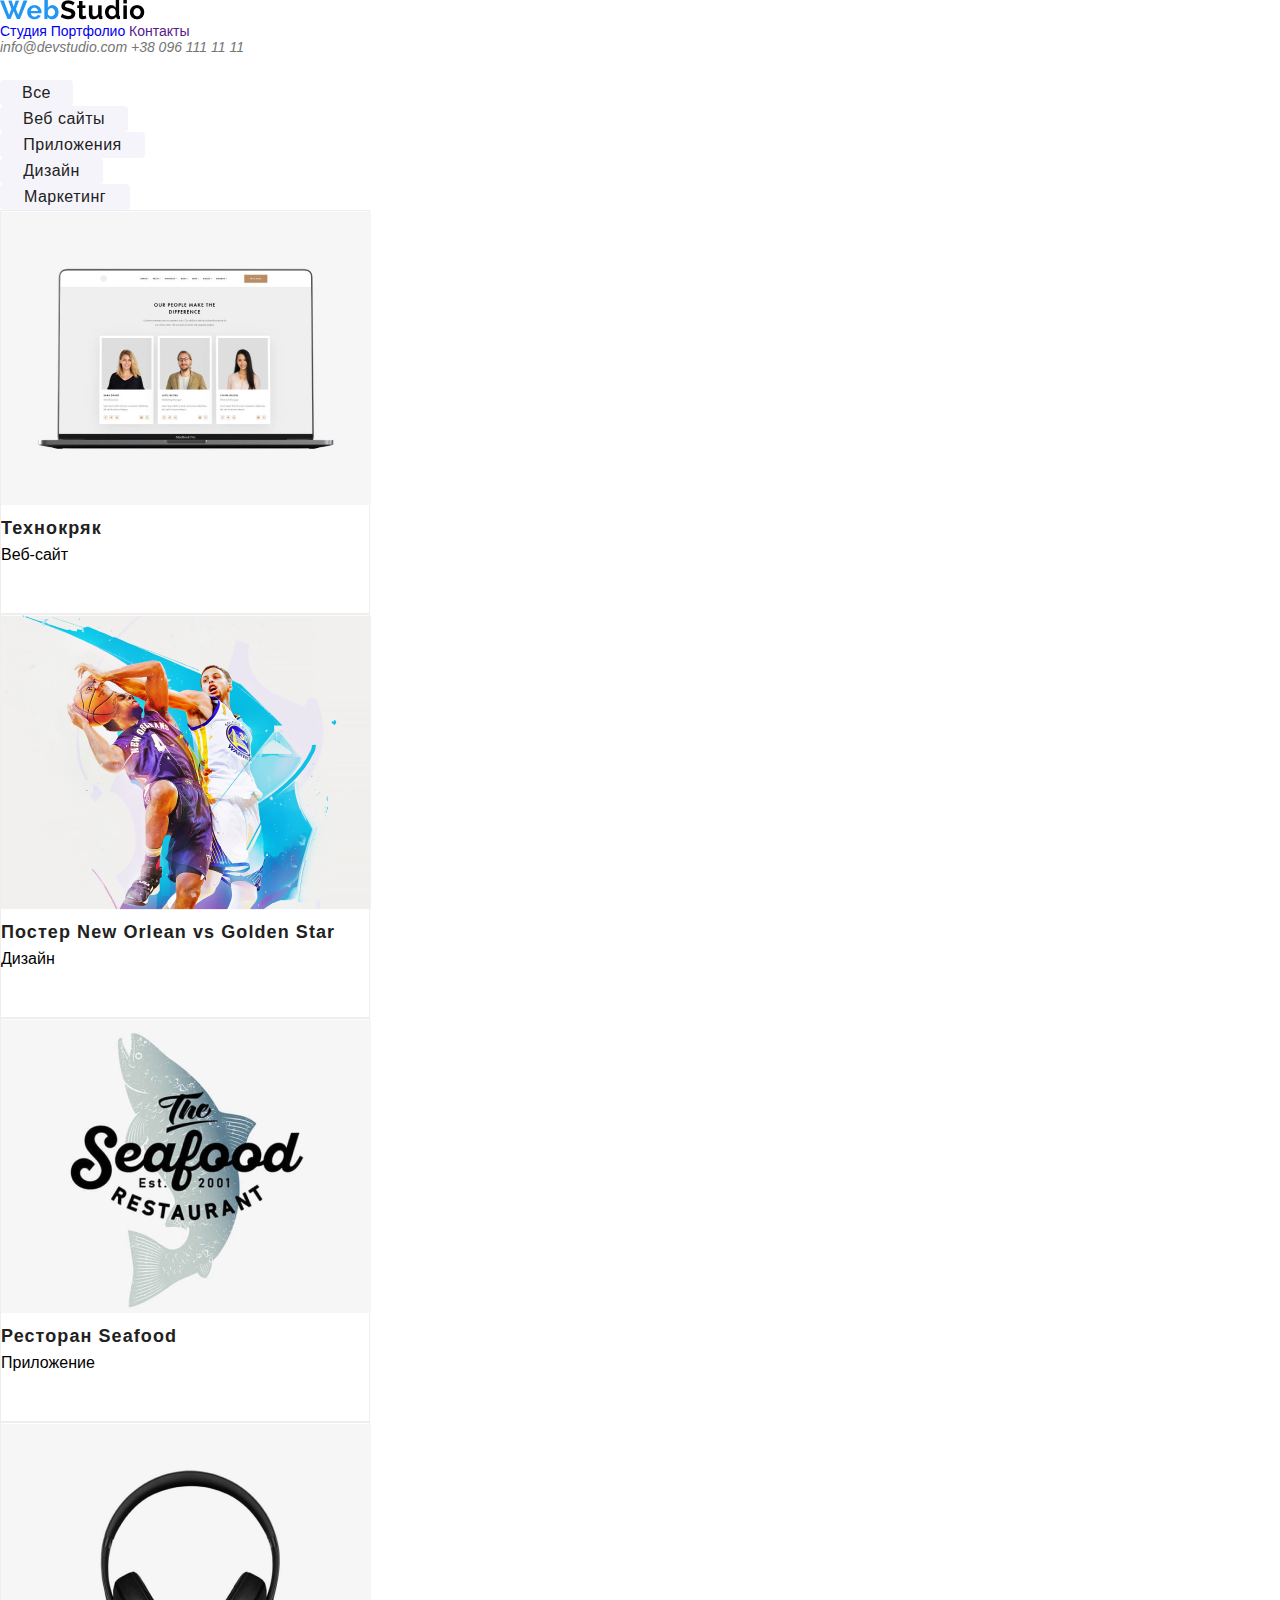
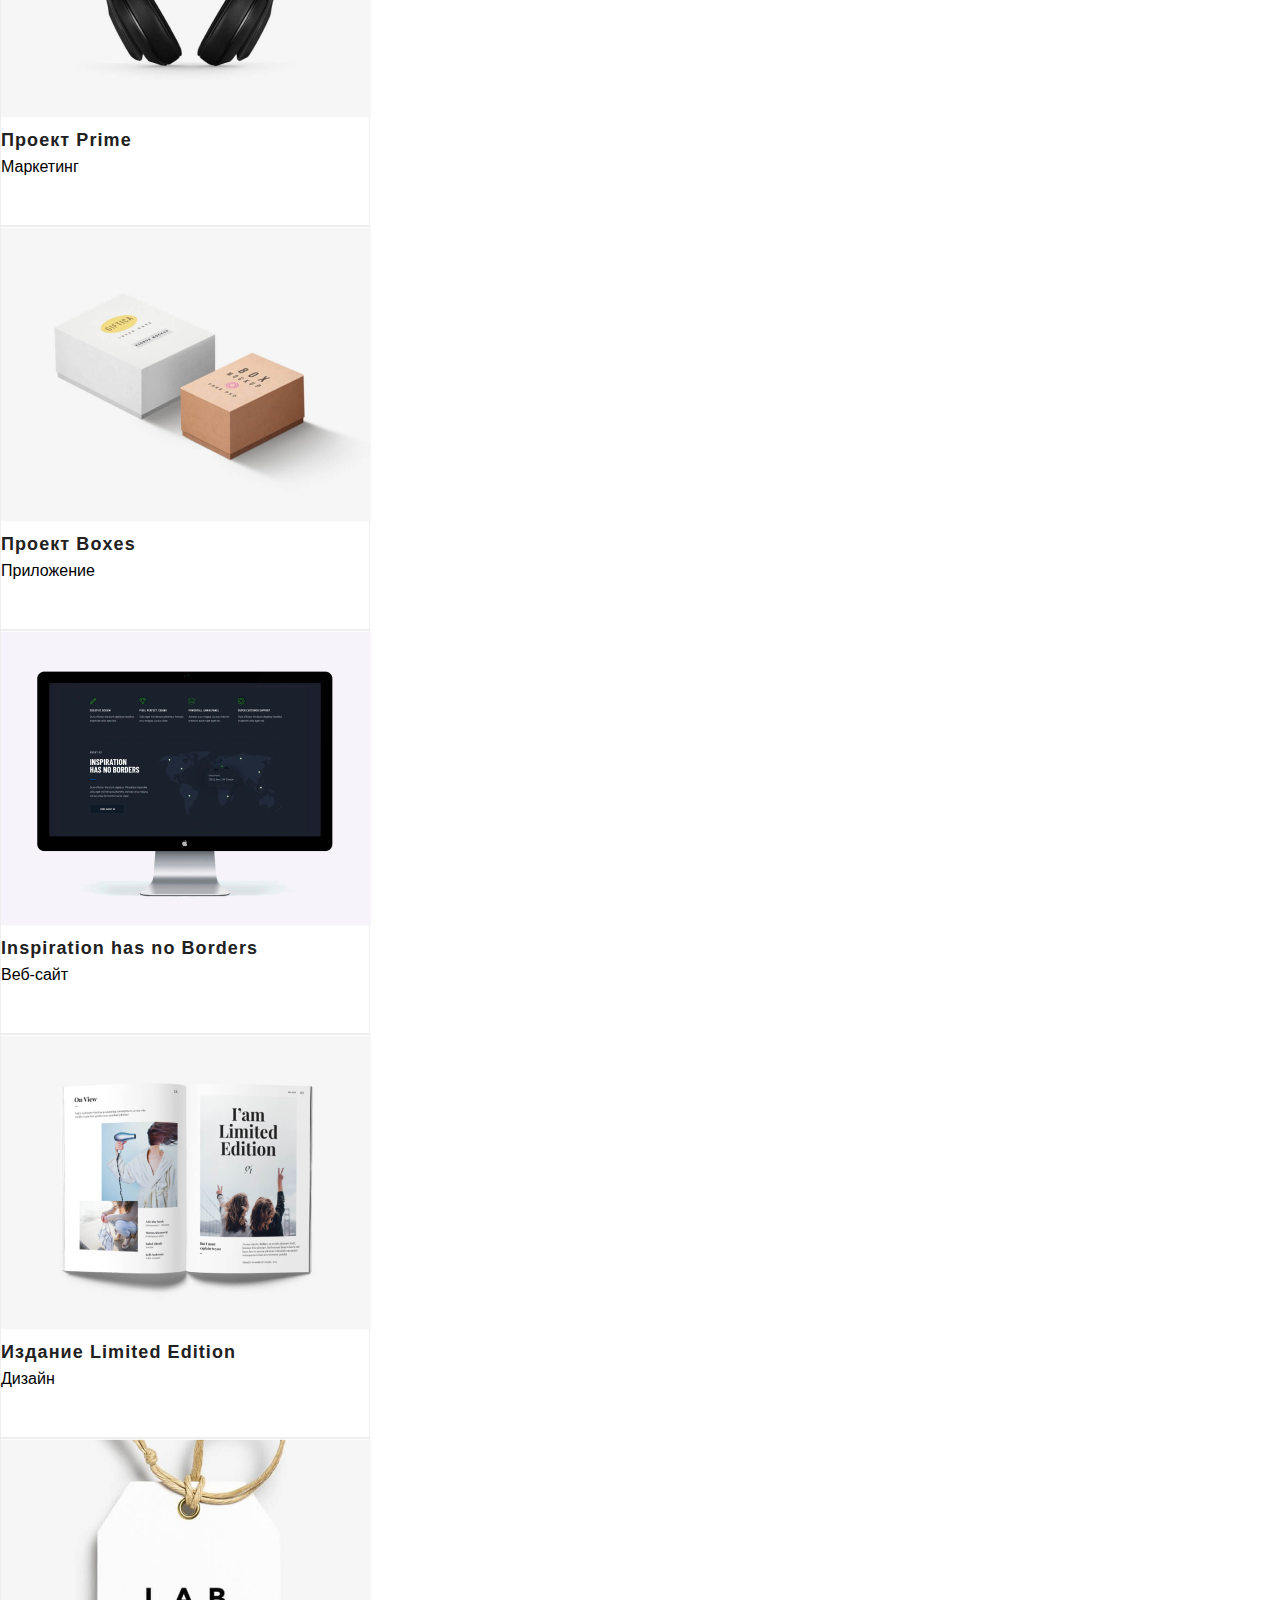
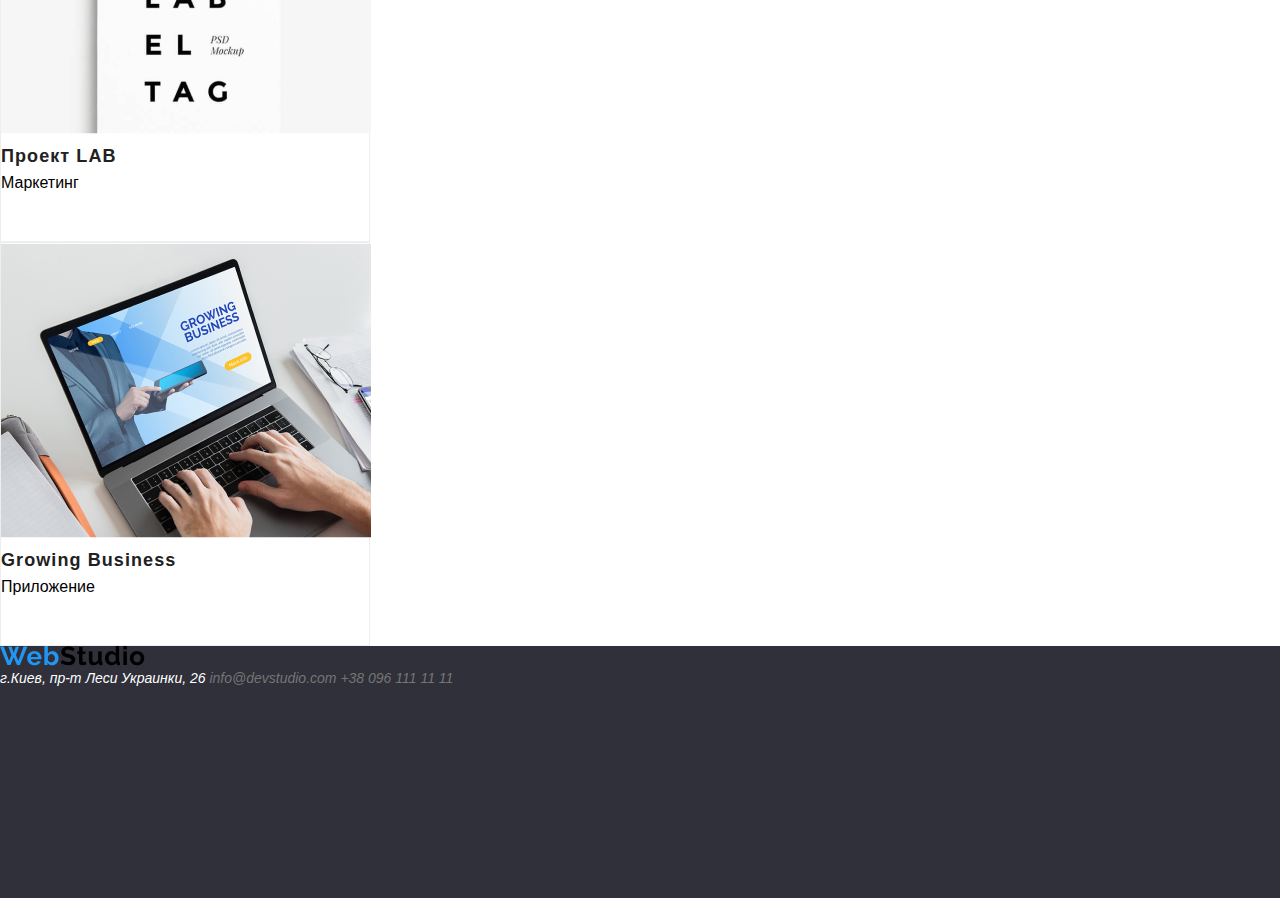
==== portfolio.html @ 2d2a75c9 "summary commit" ====
<!DOCTYPE html>
<html lang="ru">
  <head>
    <meta charset="utf-8" />
    <title>WebStudio</title>
    <link rel="stylesheet" href="https://cdnjs.cloudflare.com/ajax/libs/modern-normalize/1.0.0/modern-normalize.min.css" />
    <link rel="stylesheet" href="./CSS/styles.css" />
  </head>
  <body>
    <header class="header">
      <a href="index.html"
        ><img src="./Images/WebStudio.png" alt="WebStudio"
      /></a>
      <nav class="nav">
        <a href="index.html">Студия</a>
        <a href="portfolio.html">Портфолио</a>
        <a href="">Контакты</a>
      </nav>
      <address class="address">
        <a href="mailto:info@devstudio.com">info@devstudio.com</a>
        <a href="tel:+380961111111">+38 096 111 11 11</a>
      </address>
    </header>
    <section>
        <ul class=filter>
            <li> 
                <button class="all">Все</button>
            </li>
            <li>
                <button class="web">Веб сайты</button>
            </li>
            <li>
                <button class="app">Приложения</button>
            </li>
            <li>
                <button class="design">Дизайн</button>
            </li>
            <li>
                <button class="marketing">Маркетинг</button>
            </li>
        </ul>
        <ul class="portfolio">
            <li>
                <figure>
                    <img src="./Images/technoCrak.png" alt="Технокряк" width="370"/>
                    <figcaption>
                        <p>Технокряк</p>Веб-сайт
                    </figcaption>
                </figure>
            </li>
            <li>
                <figure>
                    <img src="./Images/newOrlean.png" alt="Постер" width="370"/>
                    <figcaption>
                        <p>Постер New Orlean vs Golden Star</p>Дизайн
                    </figcaption>
                </figure>
            </li>
            <li>
                <figure>
                    <img src="./Images/seafood.png" alt="Ресторан" width="370"/>
                    <figcaption>
                        <p>Ресторан Seafood</p>Приложение
                    </figcaption>
                </figure>
            </li>
            <li>
                <figure>
                    <img src="./Images/prime.png" alt="Prime" width="370" />
                    <figcaption>
                        <p>Проект Prime</p>Маркетинг
                    </figcaption>
                </figure>
            </li>
            <li>
                <figure>
                    <img src="./Images/boxes.png" alt="Boxes" width="370" />
                    <figcaption>
                        <p>Проект Boxes</p>Приложение
                    </figcaption>
                </figure>
            </li>
            <li>
                <figure>
                    <img src="./Images/noBorders.png" alt="Inspiration" width="370" />
                    <figcaption>
                        <p>Inspiration has no Borders</p>Веб-сайт
                    </figcaption>
                </figure>
            </li>
            <li>
                <figure>
                    <img src="./Images/limitedEdition.png" alt="Limited" width="370" />
                    <figcaption>
                        <p>Издание Limited Edition</p>Дизайн
                    </figcaption>
                </figure>
            </li>
            <li>
                <figure>
                    <img src="./Images/lab.png" alt="Lab" width="370" />
                    <figcaption>
                        <p>Проект LAB</p>Маркетинг
                    </figcaption>
                </figure>
            </li>
            <li>
                <figure>
                    <img src="./Images/growingUp.png" alt="Growing" width="370" />
                    <figcaption>
                        <p>Growing Business</p>Приложение
                    </figcaption>
                </figure>
            </li>
        </ul>
    </section>
    <footer class="footer">
      <a href="index.html"
        ><img src="./Images/WebStudio.png" alt="WebStudio"
      /></a>
      <address class="address">
        г.Киев, пр-т Леси Украинки, 26
        <a href="mailto:info@devstudio.com">info@devstudio.com</a>
        <a href="tel:+380961111111">+38 096 111 11 11</a>
      </address>
    </footer>
  </body>
</html>
---- CSS/styles.css ----
* {
  font-family: "Roboto", sans-serif;
  padding: 0;
  margin: 0;
}

a {
  text-decoration: none;
}

.header {
  height: 80px;
  font-size: 14px;
}

.nav {
  font-weight: 500;
  font-size: 14px;
}

.nav a:hover {
  color: #2196f3;
}

address {
  font-size: 14px;
  color: #ffffff;
}

address a {
  color: #757575;
}

.address a:hover {
  color: #2196f3;
}

.hero {
  height: 600px;
  background-color: #2f303a;
}

.hero h1 {
  font-size: 44px;
  line-height: 60px;
  text-transform: uppercase;
  color: #ffffff;
  font-weight: 900;
  font-style: normal;
  letter-spacing: 0, 06em;
}

.button {
  background-color: #2196f3;
  font-size: 16px;
  font-weight: bold;
  height: 50px;
  width: 200px;
  border-radius: 4px;
  color: #ffffff;
}
ul {
  list-style-type: none;
}

h2 {
  display: none;
}

.futures li {
  width: 270px;
}

.futures p {
  font-weight: 700;
  text-transform: uppercase;
}

.what-we-do {
  font-size: 36px;
}

.team {
  background-color: #f5f4fa;
}

.team li {
  background-color: #ffffff;
  border-radius: 0px 0px 4px 4px;
  box-shadow: 0px 1px 3px rgba(0, 0, 0, 0.12), 0px 1px 1px rgba(0, 0, 0, 0.14),
    0px 2px 1px rgba(0, 0, 0, 0.2);
  width: 270px;
  height: 368px;
}

.team h4 {
  font-size: 36px;
}

.team p {
  font-size: 16px;
  font-weight: bold;
}

.filter button {
  background-color: #f5f4fa;
  color: #212121;
  border-radius: 4px;
  border-style: none;
  font-size: 16px;
  font-weight: 500;
  line-height: 26px;
  letter-spacing: 0.03em;
}

.filter button:hover {
  color: #ffffff;
  background-color: #2196f3;
  box-shadow: 0px 3px 1px rgba(0, 0, 0, 0.1), 0px 1px 2px rgba(0, 0, 0, 0.08),
    0px 2px 2px rgba(0, 0, 0, 0.12);
  border-radius: 4px;
}

.portfolio figure {
  border: 1px solid #eeeeee;
  width: 370px;
  height: 404px;
}

.portfolio p {
  color: #212121;
  font-weight: bold;
  font-size: 18px;
  line-height: 36px;
  letter-spacing: 0.06em;
}

.all {
  width: 73px;
}

.web {
  width: 128px;
}

.app {
  width: 145px;
}

.design {
  width: 103px;
}

.marketing {
  width: 130px;
}

footer {
  height: 252px;
  background-color: #2f303a;
}
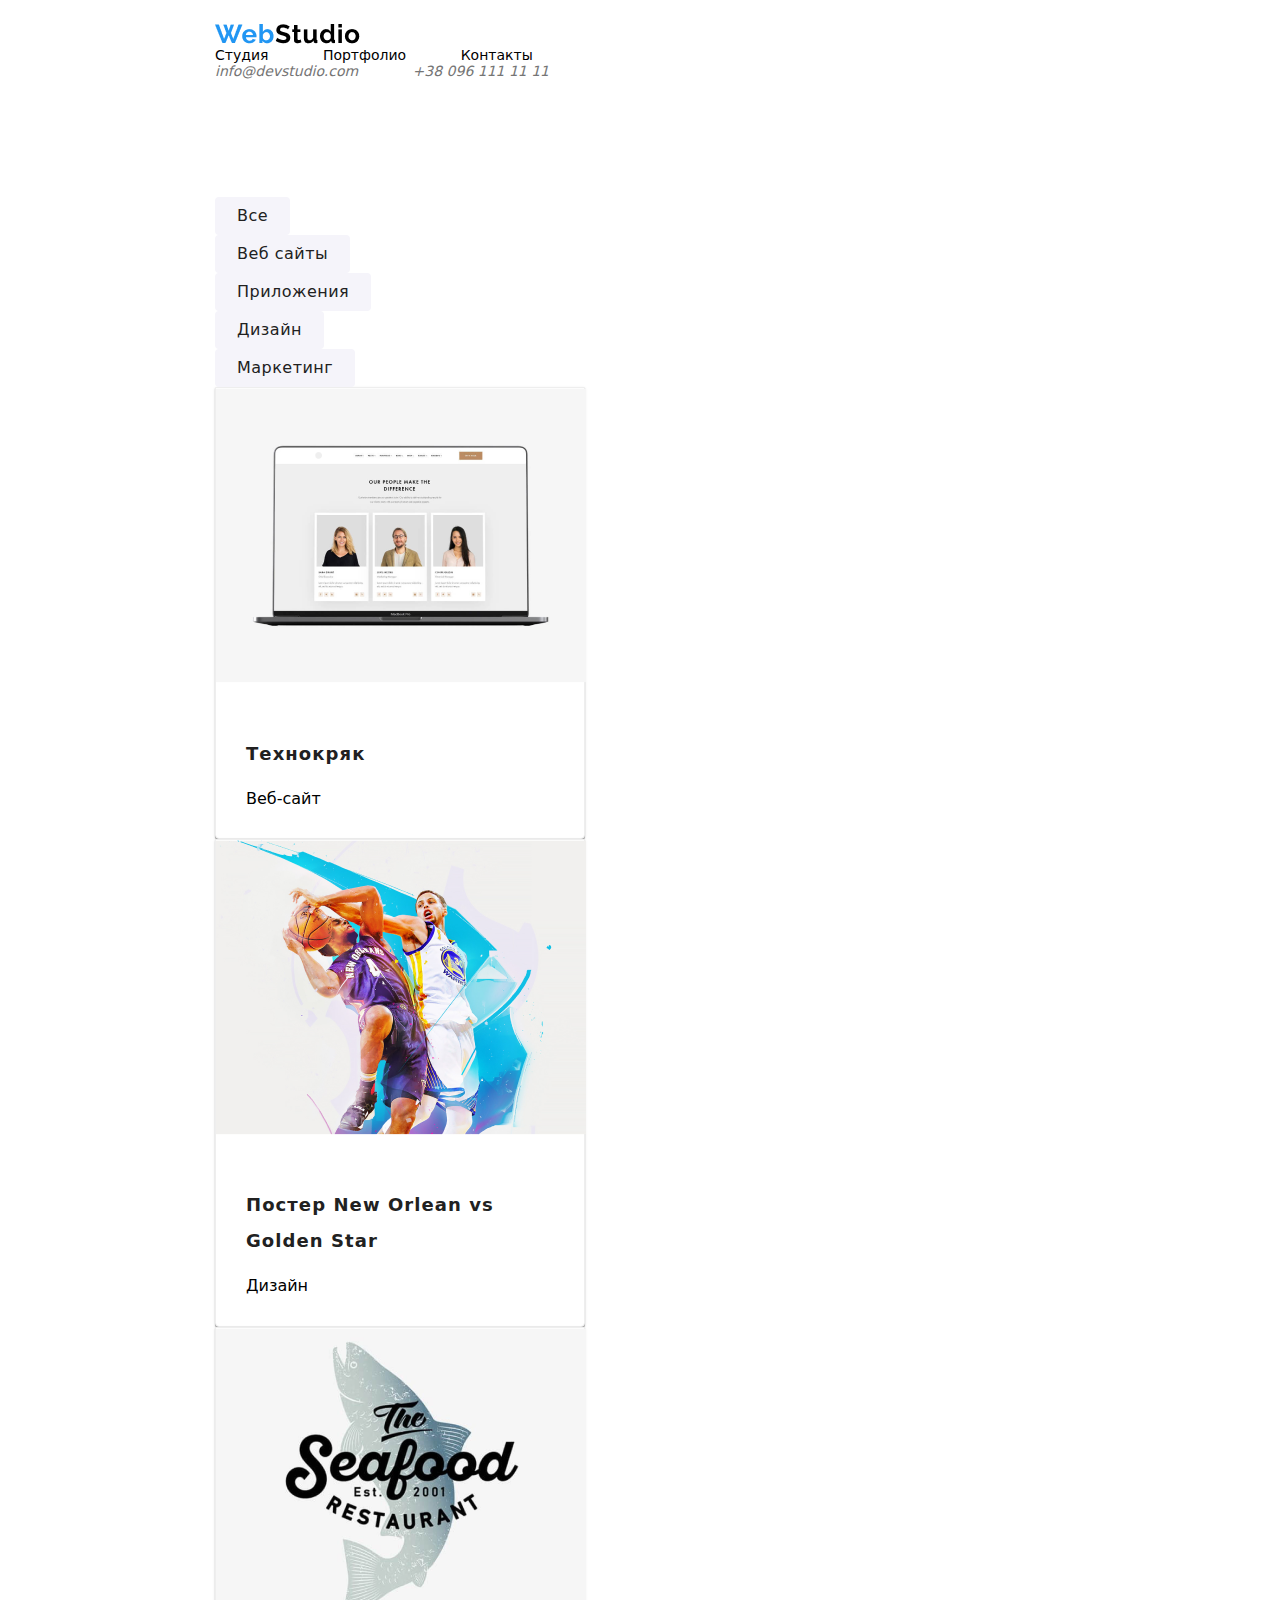
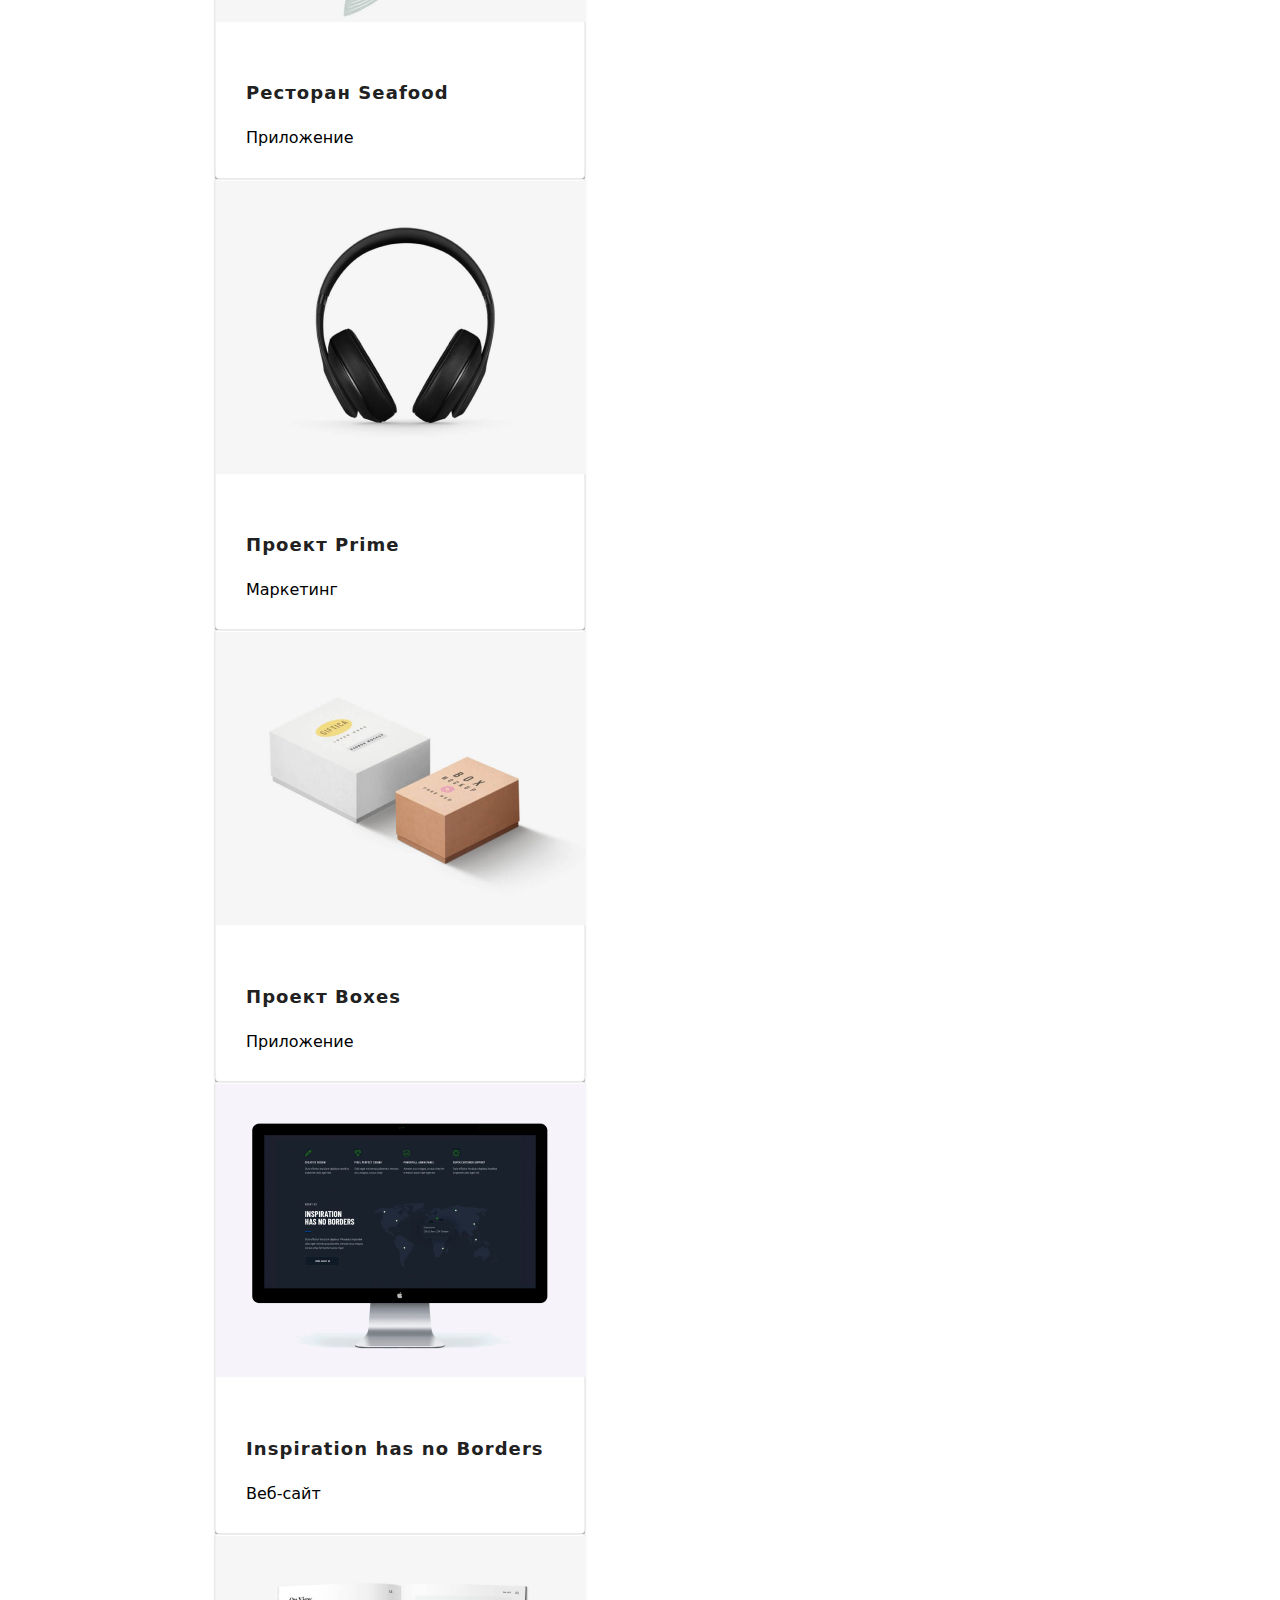
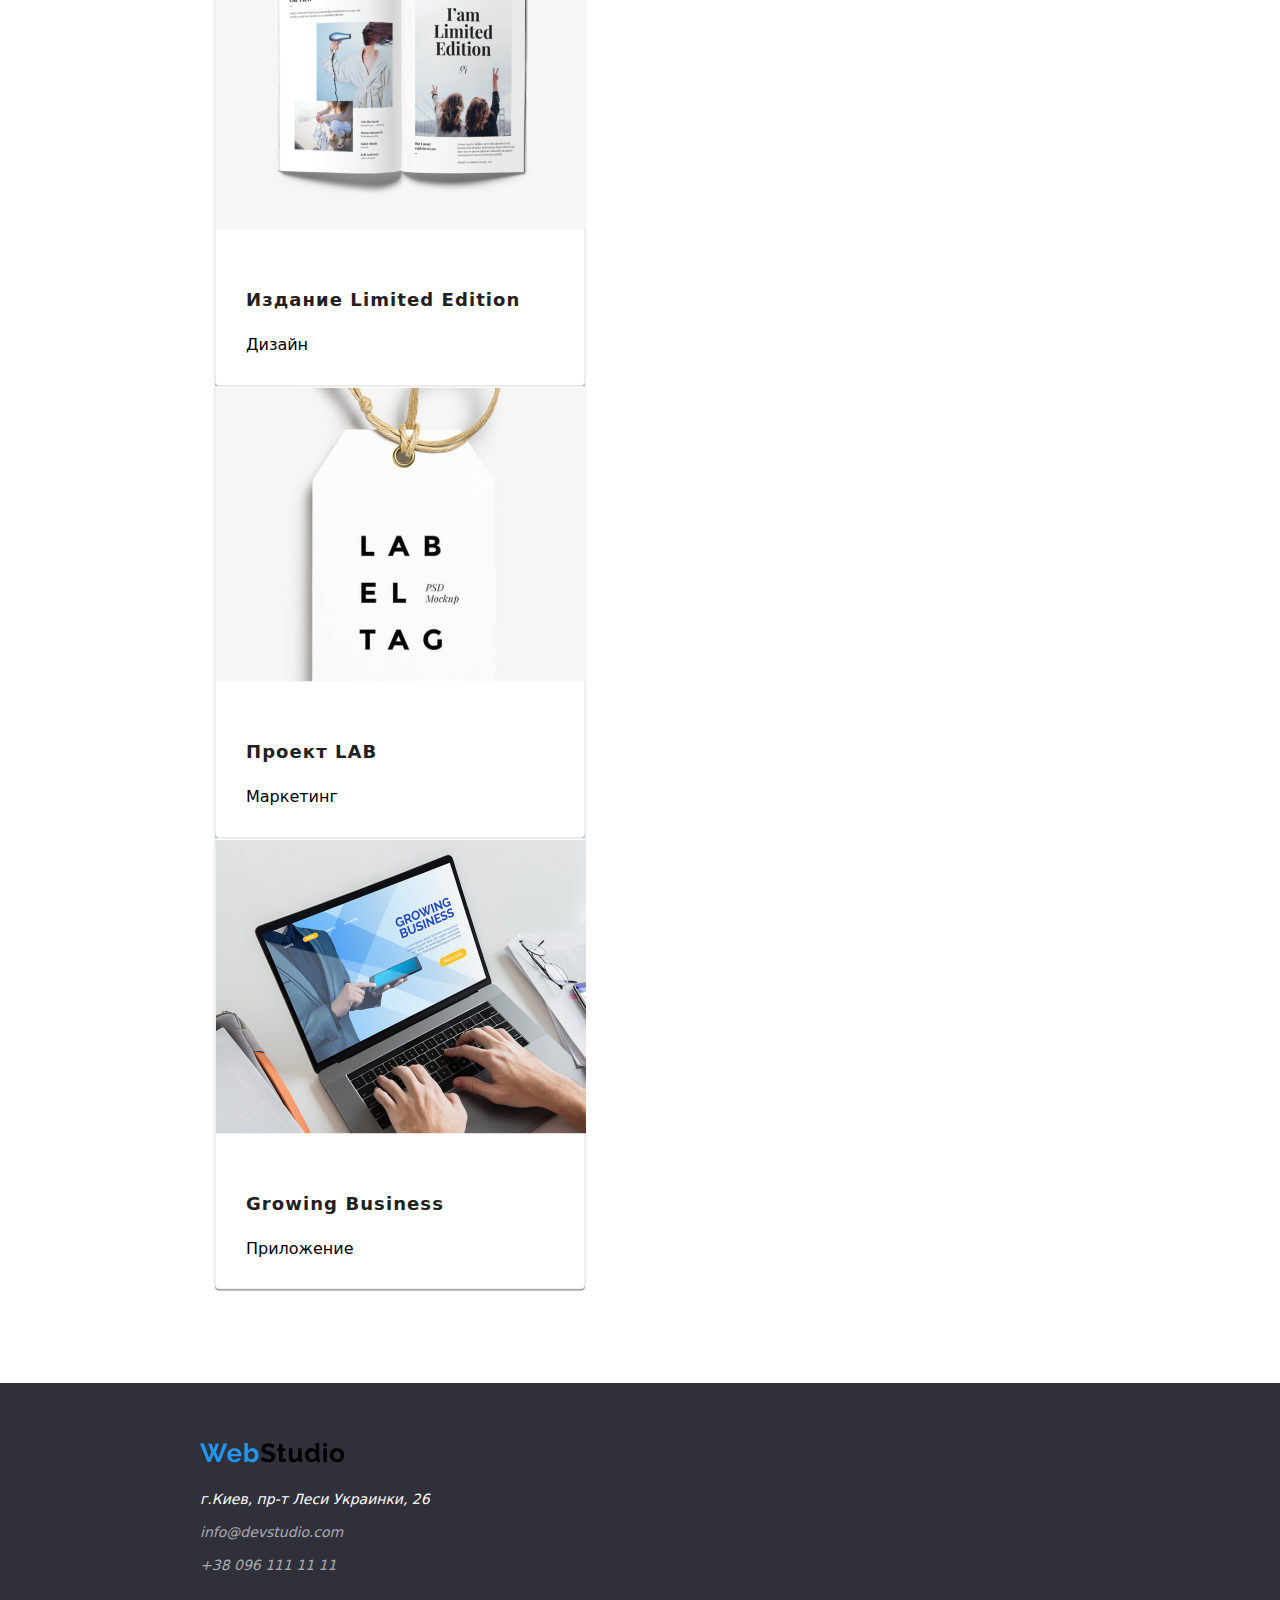
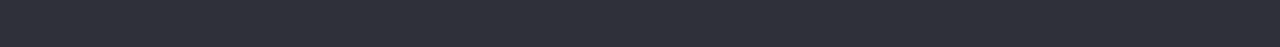
==== commit b3ab9224: "summary commit" ====
--- a/portfolio.html
+++ b/portfolio.html
@@ -3,126 +3,141 @@
   <head>
     <meta charset="utf-8" />
     <title>WebStudio</title>
-    <link rel="stylesheet" href="https://cdnjs.cloudflare.com/ajax/libs/modern-normalize/1.0.0/modern-normalize.min.css" />
+    <link
+      rel="stylesheet"
+      href="https://cdnjs.cloudflare.com/ajax/libs/modern-normalize/1.0.0/modern-normalize.min.css"
+    />
     <link rel="stylesheet" href="./CSS/styles.css" />
   </head>
   <body>
-    <header class="header">
-      <a href="index.html"
-        ><img src="./Images/WebStudio.png" alt="WebStudio"
-      /></a>
-      <nav class="nav">
-        <a href="index.html">Студия</a>
-        <a href="portfolio.html">Портфолио</a>
-        <a href="">Контакты</a>
-      </nav>
-      <address class="address">
-        <a href="mailto:info@devstudio.com">info@devstudio.com</a>
-        <a href="tel:+380961111111">+38 096 111 11 11</a>
-      </address>
-    </header>
+<header class="header">
+    <div class="header-conteiner main-width">
+        <a href="index.html"><img src="./Images/WebStudio.png" alt="WebStudio"></a>
+        <nav class="nav">
+            <a class="nav-1" href="index.html">студия</a>
+            <a href="portfolio.html">портфолио</a>
+            <a href="">контакты</a>
+        </nav>
+        <address class="address">
+            <a href="mailto:info@devstudio.com">info@devstudio.com</a>
+            <a href="tel:+380961111111">+38 096 111 11 11</a>
+        </address>
+    </div>
+</header>
     <section>
-        <ul class=filter>
-            <li> 
-                <button class="all">Все</button>
-            </li>
-            <li>
-                <button class="web">Веб сайты</button>
-            </li>
-            <li>
-                <button class="app">Приложения</button>
-            </li>
-            <li>
-                <button class="design">Дизайн</button>
-            </li>
-            <li>
-                <button class="marketing">Маркетинг</button>
-            </li>
-        </ul>
-        <ul class="portfolio">
-            <li>
-                <figure>
-                    <img src="./Images/technoCrak.png" alt="Технокряк" width="370"/>
-                    <figcaption>
-                        <p>Технокряк</p>Веб-сайт
-                    </figcaption>
-                </figure>
-            </li>
-            <li>
-                <figure>
-                    <img src="./Images/newOrlean.png" alt="Постер" width="370"/>
-                    <figcaption>
-                        <p>Постер New Orlean vs Golden Star</p>Дизайн
-                    </figcaption>
-                </figure>
-            </li>
-            <li>
-                <figure>
-                    <img src="./Images/seafood.png" alt="Ресторан" width="370"/>
-                    <figcaption>
-                        <p>Ресторан Seafood</p>Приложение
-                    </figcaption>
-                </figure>
-            </li>
-            <li>
-                <figure>
-                    <img src="./Images/prime.png" alt="Prime" width="370" />
-                    <figcaption>
-                        <p>Проект Prime</p>Маркетинг
-                    </figcaption>
-                </figure>
-            </li>
-            <li>
-                <figure>
-                    <img src="./Images/boxes.png" alt="Boxes" width="370" />
-                    <figcaption>
-                        <p>Проект Boxes</p>Приложение
-                    </figcaption>
-                </figure>
-            </li>
-            <li>
-                <figure>
-                    <img src="./Images/noBorders.png" alt="Inspiration" width="370" />
-                    <figcaption>
-                        <p>Inspiration has no Borders</p>Веб-сайт
-                    </figcaption>
-                </figure>
-            </li>
-            <li>
-                <figure>
-                    <img src="./Images/limitedEdition.png" alt="Limited" width="370" />
-                    <figcaption>
-                        <p>Издание Limited Edition</p>Дизайн
-                    </figcaption>
-                </figure>
-            </li>
-            <li>
-                <figure>
-                    <img src="./Images/lab.png" alt="Lab" width="370" />
-                    <figcaption>
-                        <p>Проект LAB</p>Маркетинг
-                    </figcaption>
-                </figure>
-            </li>
-            <li>
-                <figure>
-                    <img src="./Images/growingUp.png" alt="Growing" width="370" />
-                    <figcaption>
-                        <p>Growing Business</p>Приложение
-                    </figcaption>
-                </figure>
-            </li>
-        </ul>
+        <div class="portfolio-conteiner main-width">
+            <ul class="filter">
+                <li>
+                    <button class="all">Все</button>
+                </li>
+                <li>
+                    <button class="web">Веб сайты</button>
+                </li>
+                <li>
+                    <button class="app">Приложения</button>
+                </li>
+                <li>
+                    <button class="design">Дизайн</button>
+                </li>
+                <li>
+                    <button class="marketing">Маркетинг</button>
+                </li>
+            </ul>
+            <ul class="portfolio">
+                <li>
+                    <figure>
+                        <img src="./Images/technoCrak.png" alt="Технокряк" width="370" />
+                        <figcaption>
+                            <p>Технокряк</p>
+                            Веб-сайт
+                        </figcaption>
+                    </figure>
+                </li>
+                <li>
+                    <figure>
+                        <img src="./Images/newOrlean.png" alt="Постер" width="370" />
+                        <figcaption>
+                            <p>Постер New Orlean vs Golden Star</p>
+                            Дизайн
+                        </figcaption>
+                    </figure>
+                </li>
+                <li>
+                    <figure>
+                        <img src="./Images/seafood.png" alt="Ресторан" width="370" />
+                        <figcaption>
+                            <p>Ресторан Seafood</p>
+                            Приложение
+                        </figcaption>
+                    </figure>
+                </li>
+                <li>
+                    <figure>
+                        <img src="./Images/prime.png" alt="Prime" width="370" />
+                        <figcaption>
+                            <p>Проект Prime</p>
+                            Маркетинг
+                        </figcaption>
+                    </figure>
+                </li>
+                <li>
+                    <figure>
+                        <img src="./Images/boxes.png" alt="Boxes" width="370" />
+                        <figcaption>
+                            <p>Проект Boxes</p>
+                            Приложение
+                        </figcaption>
+                    </figure>
+                </li>
+                <li>
+                    <figure>
+                        <img src="./Images/noBorders.png" alt="Inspiration" width="370" />
+                        <figcaption>
+                            <p>Inspiration has no Borders</p>
+                            Веб-сайт
+                        </figcaption>
+                    </figure>
+                </li>
+                <li>
+                    <figure>
+                        <img src="./Images/limitedEdition.png" alt="Limited" width="370" />
+                        <figcaption>
+                            <p>Издание Limited Edition</p>
+                            Дизайн
+                        </figcaption>
+                    </figure>
+                </li>
+                <li>
+                    <figure>
+                        <img src="./Images/lab.png" alt="Lab" width="370" />
+                        <figcaption>
+                            <p>Проект LAB</p>
+                            Маркетинг
+                        </figcaption>
+                    </figure>
+                </li>
+                <li>
+                    <figure>
+                        <img src="./Images/growingUp.png" alt="Growing" width="370" />
+                        <figcaption>
+                            <p>Growing Business</p>
+                            Приложение
+                        </figcaption>
+                    </figure>
+                </li>
+            </ul>
+        </div>
+      
     </section>
     <footer class="footer">
-      <a href="index.html"
-        ><img src="./Images/WebStudio.png" alt="WebStudio"
-      /></a>
-      <address class="address">
-        г.Киев, пр-т Леси Украинки, 26
-        <a href="mailto:info@devstudio.com">info@devstudio.com</a>
-        <a href="tel:+380961111111">+38 096 111 11 11</a>
-      </address>
+        <div class="footer-conteiner main-width">
+            <a href="index.html"><img class='logo' src="./Images/WebStudio.png" alt="WebStudio"></a>
+            <address class="footer-address">
+                <span>г.Киев, пр-т Леси Украинки, 26 </span> <br>
+                <a href="mailto:info@devstudio.com">info@devstudio.com</a> <br>
+                <a href="tel:+380961111111">+38 096 111 11 11</a>
+            </address>
+        </div>
     </footer>
   </body>
 </html>
--- a/CSS/styles.css
+++ b/CSS/styles.css
@@ -1,7 +1,6 @@
-* {
+html {
   font-family: "Roboto", sans-serif;
-  padding: 0;
-  margin: 0;
+  width: 1600px;
 }
 
 a {
@@ -9,57 +8,86 @@
 }
 
 .header {
-  height: 80px;
-  font-size: 14px;
+  font-size: 14px;
+}
+
+.header-conteiner {
+  padding: 24px 15px;
+}
+
+.main-width {
+  margin-left: auto;
+  margin-right: auto;
+  width: 1200px;
 }
 
 .nav {
   font-weight: 500;
   font-size: 14px;
 }
-
-.nav a:hover {
+.nav a {
+  color: black;
+  margin-right: 50px;
+  text-transform: capitalize;
+}
+
+.nav a:hover,
+:focus {
   color: #2196f3;
 }
 
-address {
-  font-size: 14px;
-  color: #ffffff;
-}
-
-address a {
+.address a {
+  font-size: 14px;
   color: #757575;
 }
 
-.address a:hover {
+.address a:last-child {
+  margin-left: 50px;
+}
+
+.address a:hover,
+:focus {
   color: #2196f3;
 }
 
 .hero {
-  height: 600px;
   background-color: #2f303a;
+  padding-left: auto;
+  padding-right: auto;
+  outline: 1px solid tomato;
 }
 
 .hero h1 {
   font-size: 44px;
-  line-height: 60px;
+  line-height: 1.36;
   text-transform: uppercase;
   color: #ffffff;
   font-weight: 900;
   font-style: normal;
-  letter-spacing: 0, 06em;
+  margin: 0;
+  margin-bottom: 30px;
+  letter-spacing: 2px;
+}
+
+.hero div {
+  text-align: center;
+  padding: 200px;
+  margin-left: auto;
+  margin-right: auto;
 }
 
 .button {
   background-color: #2196f3;
   font-size: 16px;
   font-weight: bold;
-  height: 50px;
-  width: 200px;
   border-radius: 4px;
   color: #ffffff;
+  padding: 10px 32px;
+  box-shadow: 0px 4px 4px rgba(0, 0, 0, 0.15);
 }
 ul {
+  margin: 0;
+  padding: 0;
   list-style-type: none;
 }
 
@@ -67,8 +95,33 @@
   display: none;
 }
 
+.futures {
+  padding: 94px 15px;
+}
+
+.futures-conteiner {
+  margin-bottom: 94px;
+}
+
+.futures-conteiner p {
+  margin: 0;
+  margin-bottom: 10px;
+}
+
+.futures-conteiner li {
+  width: 270px;
+}
+
+.futures-conteiner span {
+  color: #757575;
+  font-size: 14px;
+  line-height: 1.71;
+  letter-spacing: 0.06 em;
+}
+
 .futures li {
-  width: 270px;
+  margin: 0;
+  /* width: 270px; */
 }
 
 .futures p {
@@ -76,28 +129,43 @@
   text-transform: uppercase;
 }
 
+.futures h3 {
+  margin: 0;
+  margin-bottom: 50px;
+}
+
 .what-we-do {
   font-size: 36px;
 }
 
 .team {
+  padding: 94px 15px;
   background-color: #f5f4fa;
-}
-
-.team li {
+
+  outline: 1px solid tomato;
+}
+
+figure {
+  width: 270px;
+  margin: 0;
   background-color: #ffffff;
   border-radius: 0px 0px 4px 4px;
   box-shadow: 0px 1px 3px rgba(0, 0, 0, 0.12), 0px 1px 1px rgba(0, 0, 0, 0.14),
     0px 2px 1px rgba(0, 0, 0, 0.2);
-  width: 270px;
-  height: 368px;
-}
-
-.team h4 {
+}
+
+figcaption {
+  text-align: center;
+  padding: 30px;
+}
+
+.team h3 {
   font-size: 36px;
+  line-height: 1.17;
 }
 
 .team p {
+  margin: 0;
   font-size: 16px;
   font-weight: bold;
 }
@@ -113,7 +181,8 @@
   letter-spacing: 0.03em;
 }
 
-.filter button:hover {
+.filter button:hover,
+:focus {
   color: #ffffff;
   background-color: #2196f3;
   box-shadow: 0px 3px 1px rgba(0, 0, 0, 0.1), 0px 1px 2px rgba(0, 0, 0, 0.08),
@@ -121,10 +190,19 @@
   border-radius: 4px;
 }
 
+.portfolio-conteiner {
+  padding: 94px 15px;
+}
+
 .portfolio figure {
+  width: 370px;
   border: 1px solid #eeeeee;
-  width: 370px;
-  height: 404px;
+}
+
+.portfolio figcaption {
+  text-align: left;
+  margin: 0;
+  padding: 20px 24 px;
 }
 
 .portfolio p {
@@ -135,27 +213,37 @@
   letter-spacing: 0.06em;
 }
 
-.all {
-  width: 73px;
-}
-
-.web {
-  width: 128px;
-}
-
-.app {
-  width: 145px;
-}
-
-.design {
-  width: 103px;
-}
-
-.marketing {
-  width: 130px;
+.filter button {
+  background-color: #f5f4fa;
+  padding: 6px 22px;
 }
 
 footer {
-  height: 252px;
+  padding: 60px 15px;
   background-color: #2f303a;
 }
+.footer-address {
+  font-size: 14px;
+  line-height: 1.71;
+  color: #ffffff;
+}
+
+.footer-address a {
+  display: inline-block;
+  color: rgba(255, 255, 255, 0.6);
+  margin-bottom: 9px;
+}
+
+.footer-address span {
+  display: inline-block;
+  margin-bottom: 9px;
+}
+
+.footer-address a:hover,
+:focus {
+  color: #2196f3;
+}
+
+.logo {
+  padding-bottom: 20px;
+}
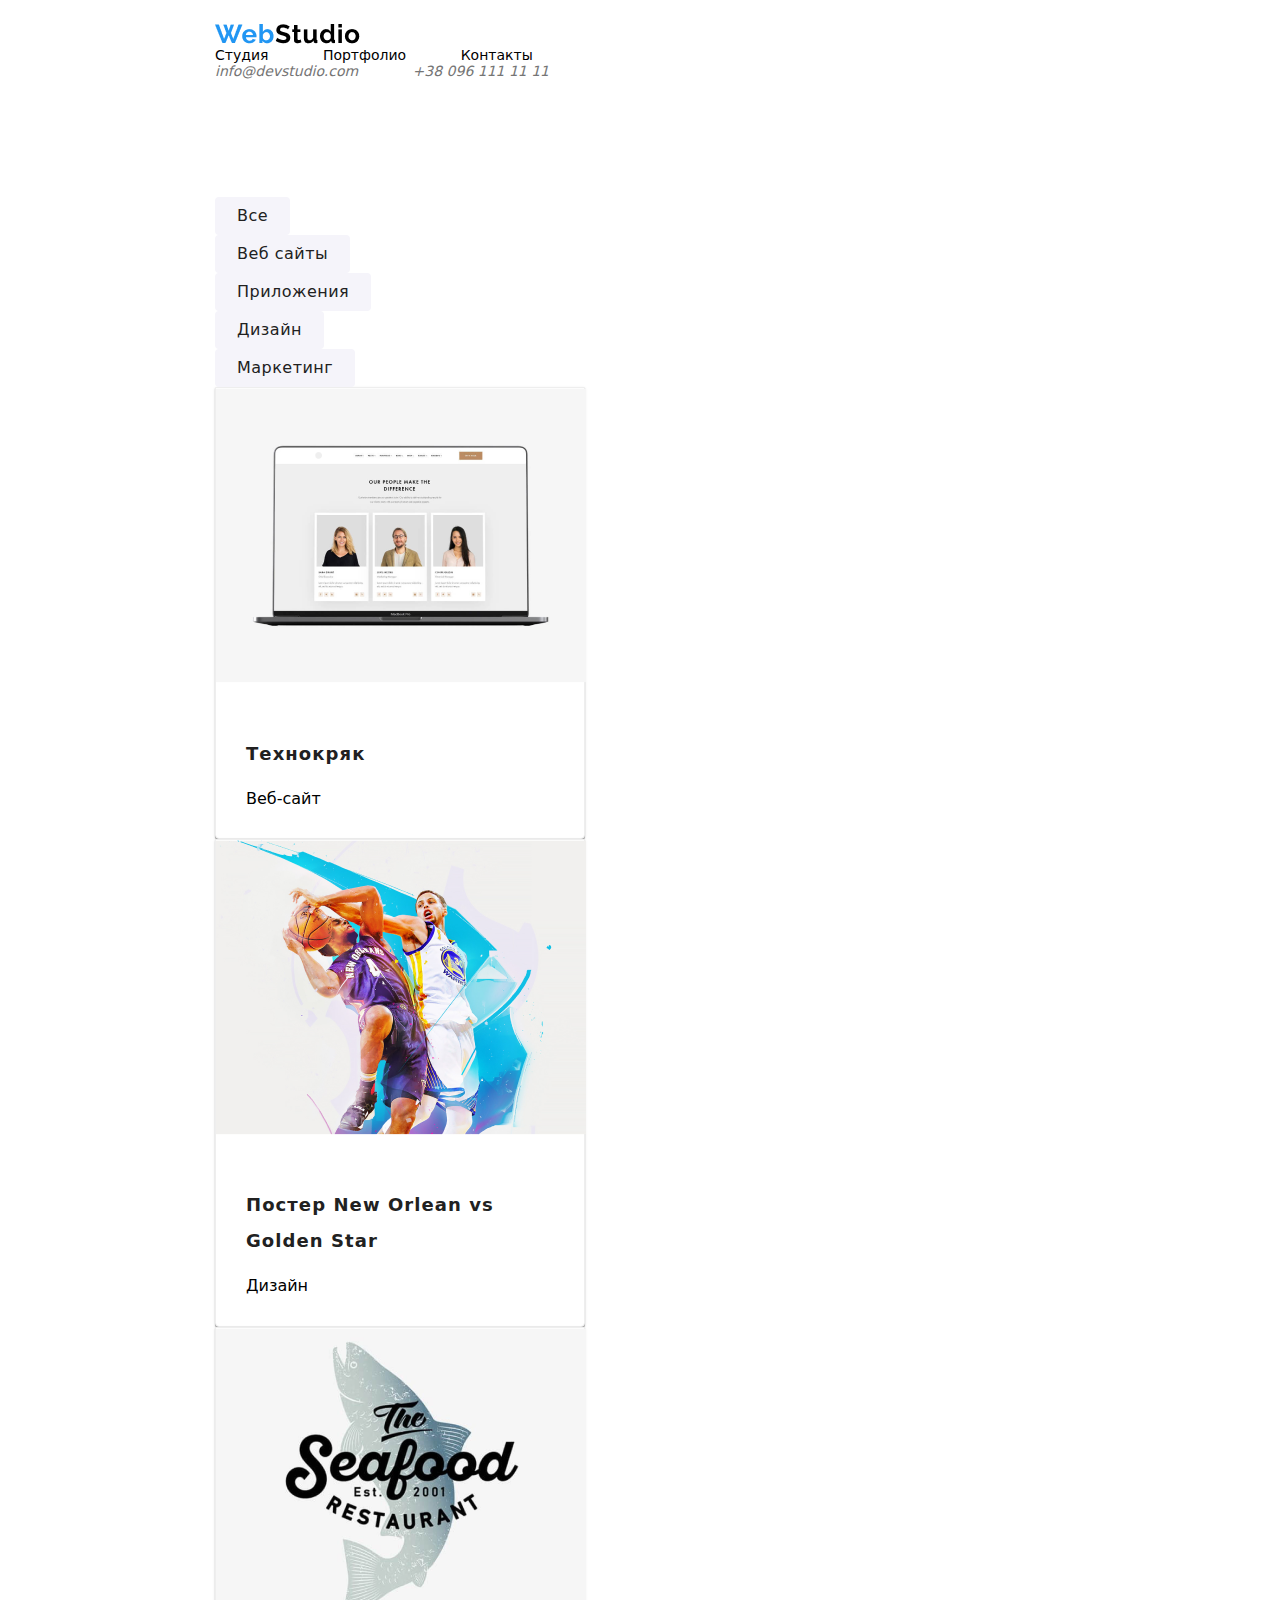
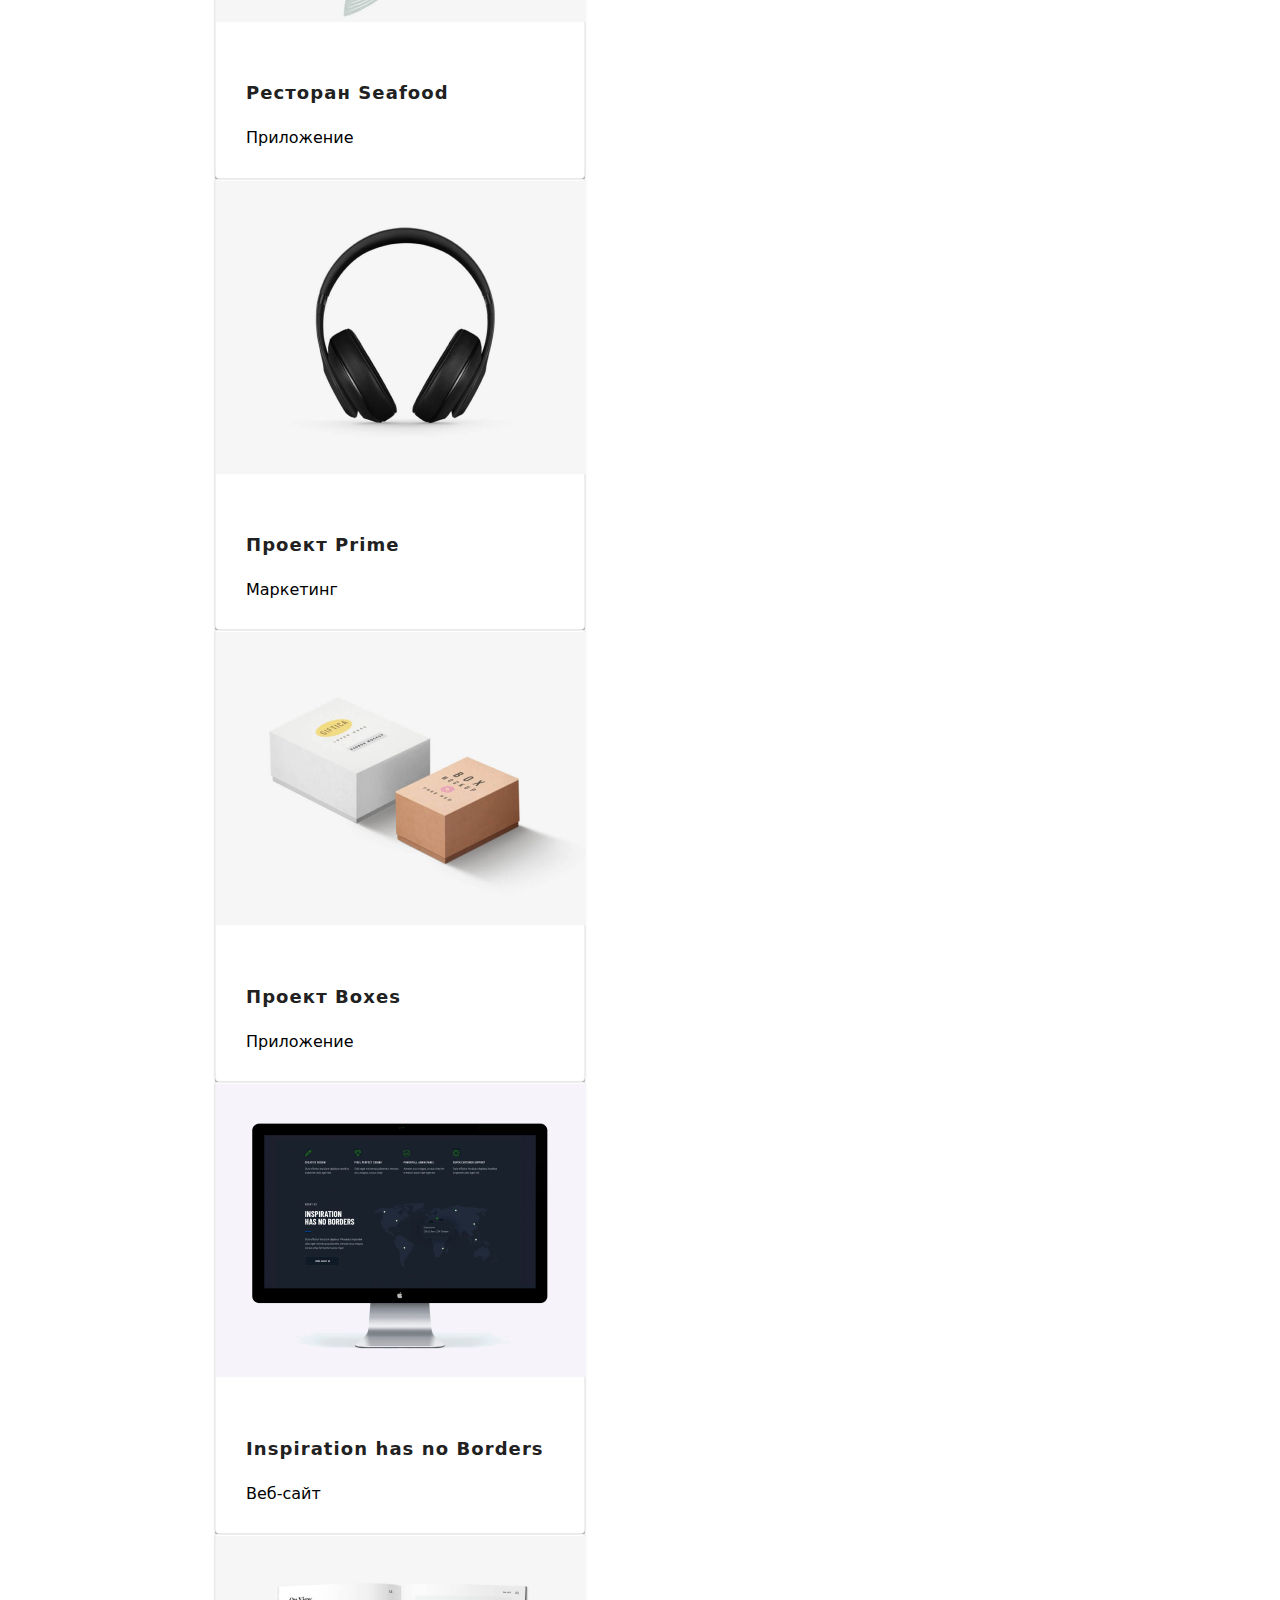
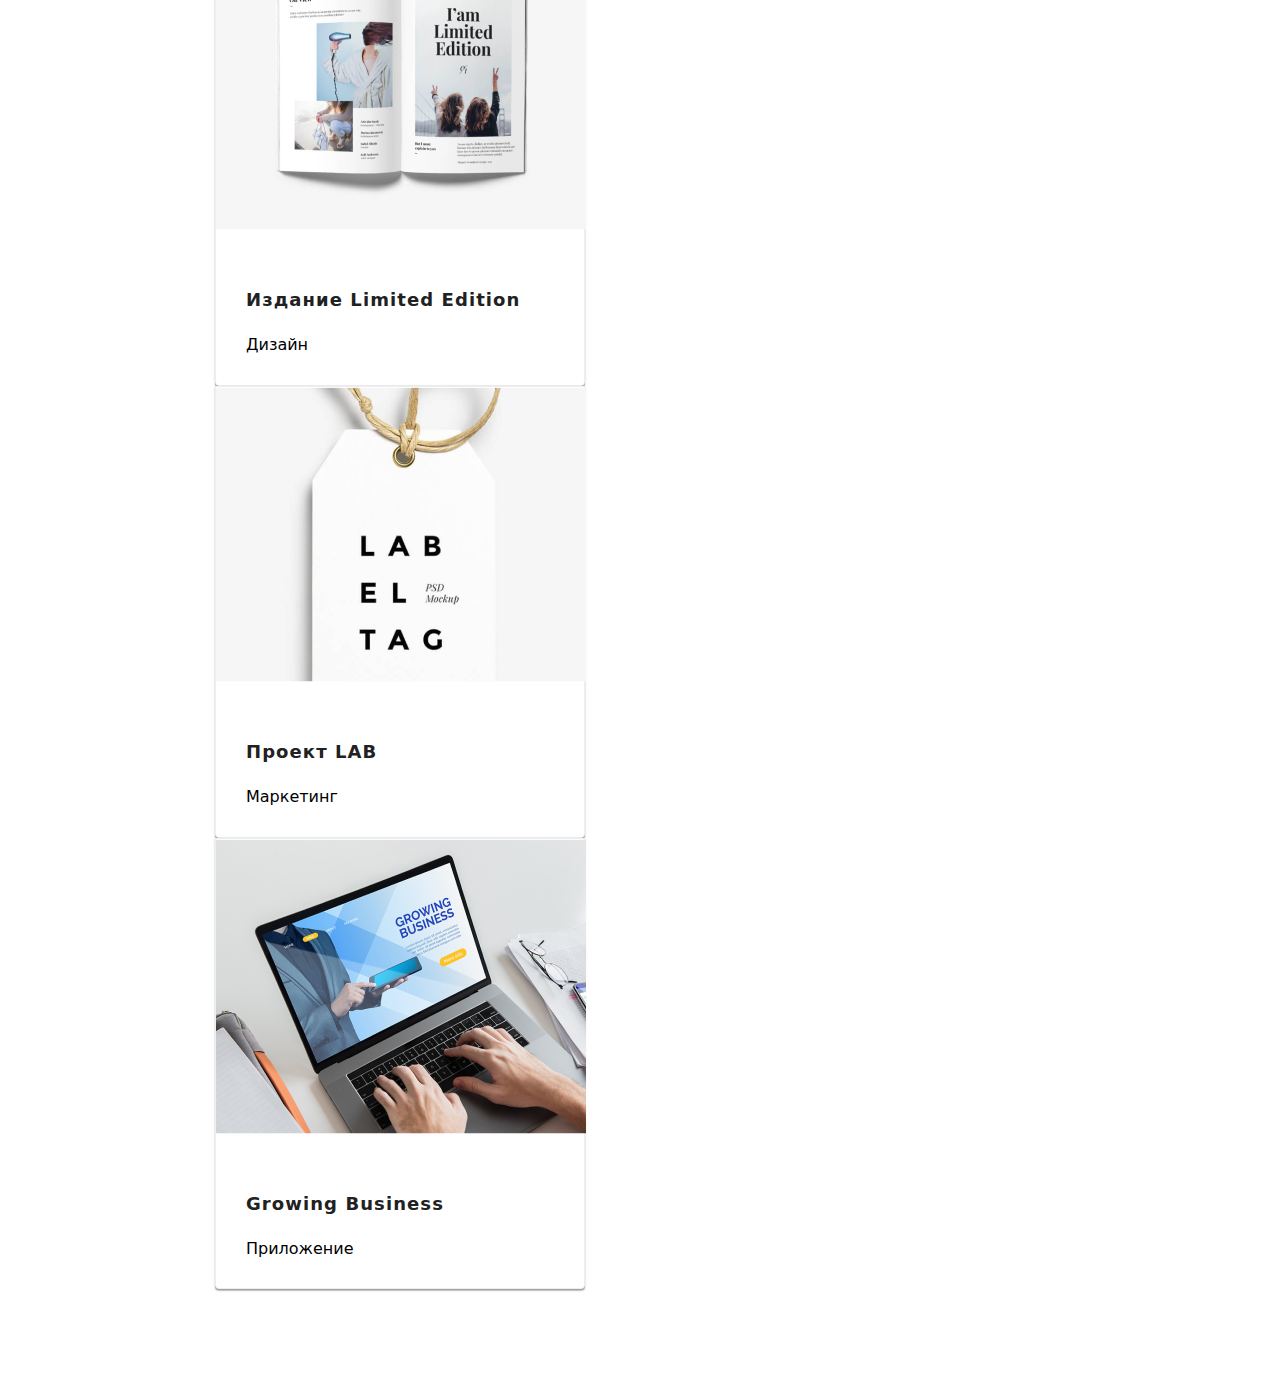
==== commit 82df8160: "-m" ====
--- a/portfolio.html
+++ b/portfolio.html
@@ -127,17 +127,6 @@
                 </li>
             </ul>
         </div>
-      
     </section>
-    <footer class="footer">
-        <div class="footer-conteiner main-width">
-            <a href="index.html"><img class='logo' src="./Images/WebStudio.png" alt="WebStudio"></a>
-            <address class="footer-address">
-                <span>г.Киев, пр-т Леси Украинки, 26 </span> <br>
-                <a href="mailto:info@devstudio.com">info@devstudio.com</a> <br>
-                <a href="tel:+380961111111">+38 096 111 11 11</a>
-            </address>
-        </div>
-    </footer>
   </body>
 </html>
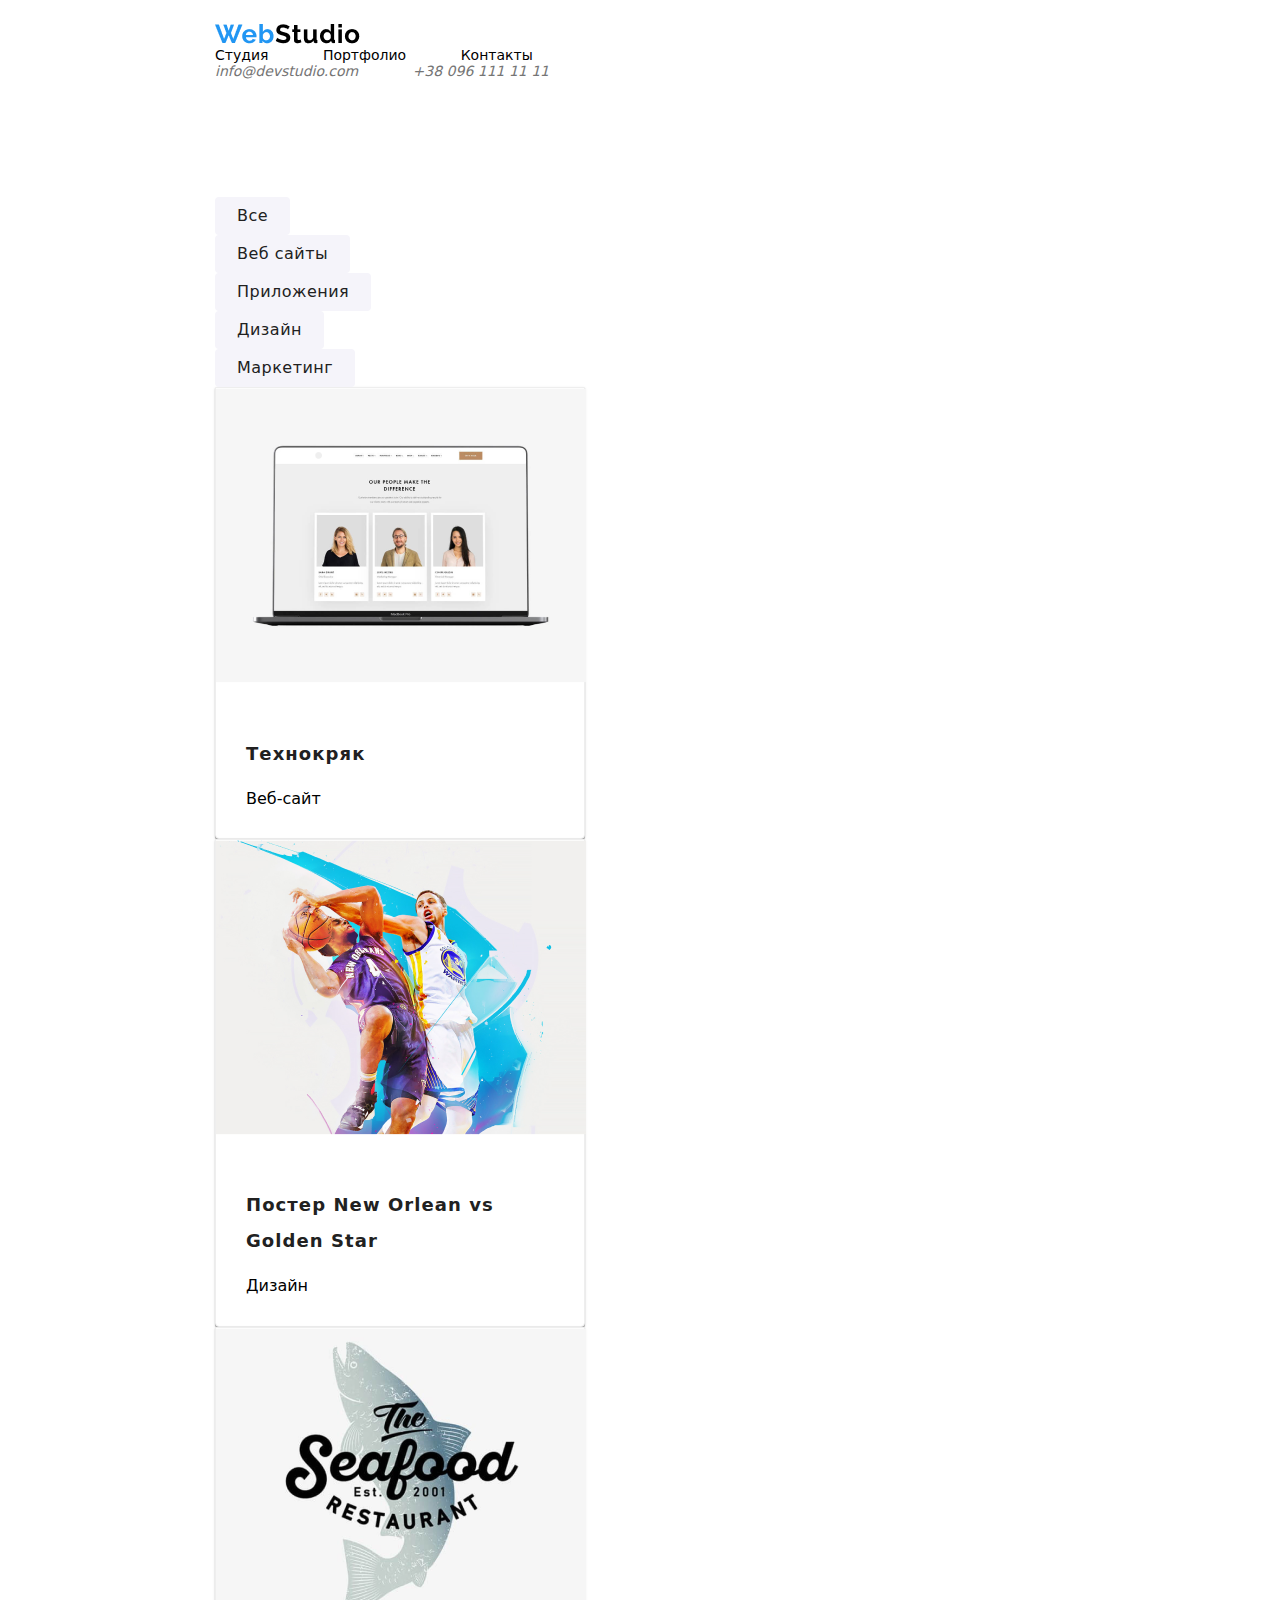
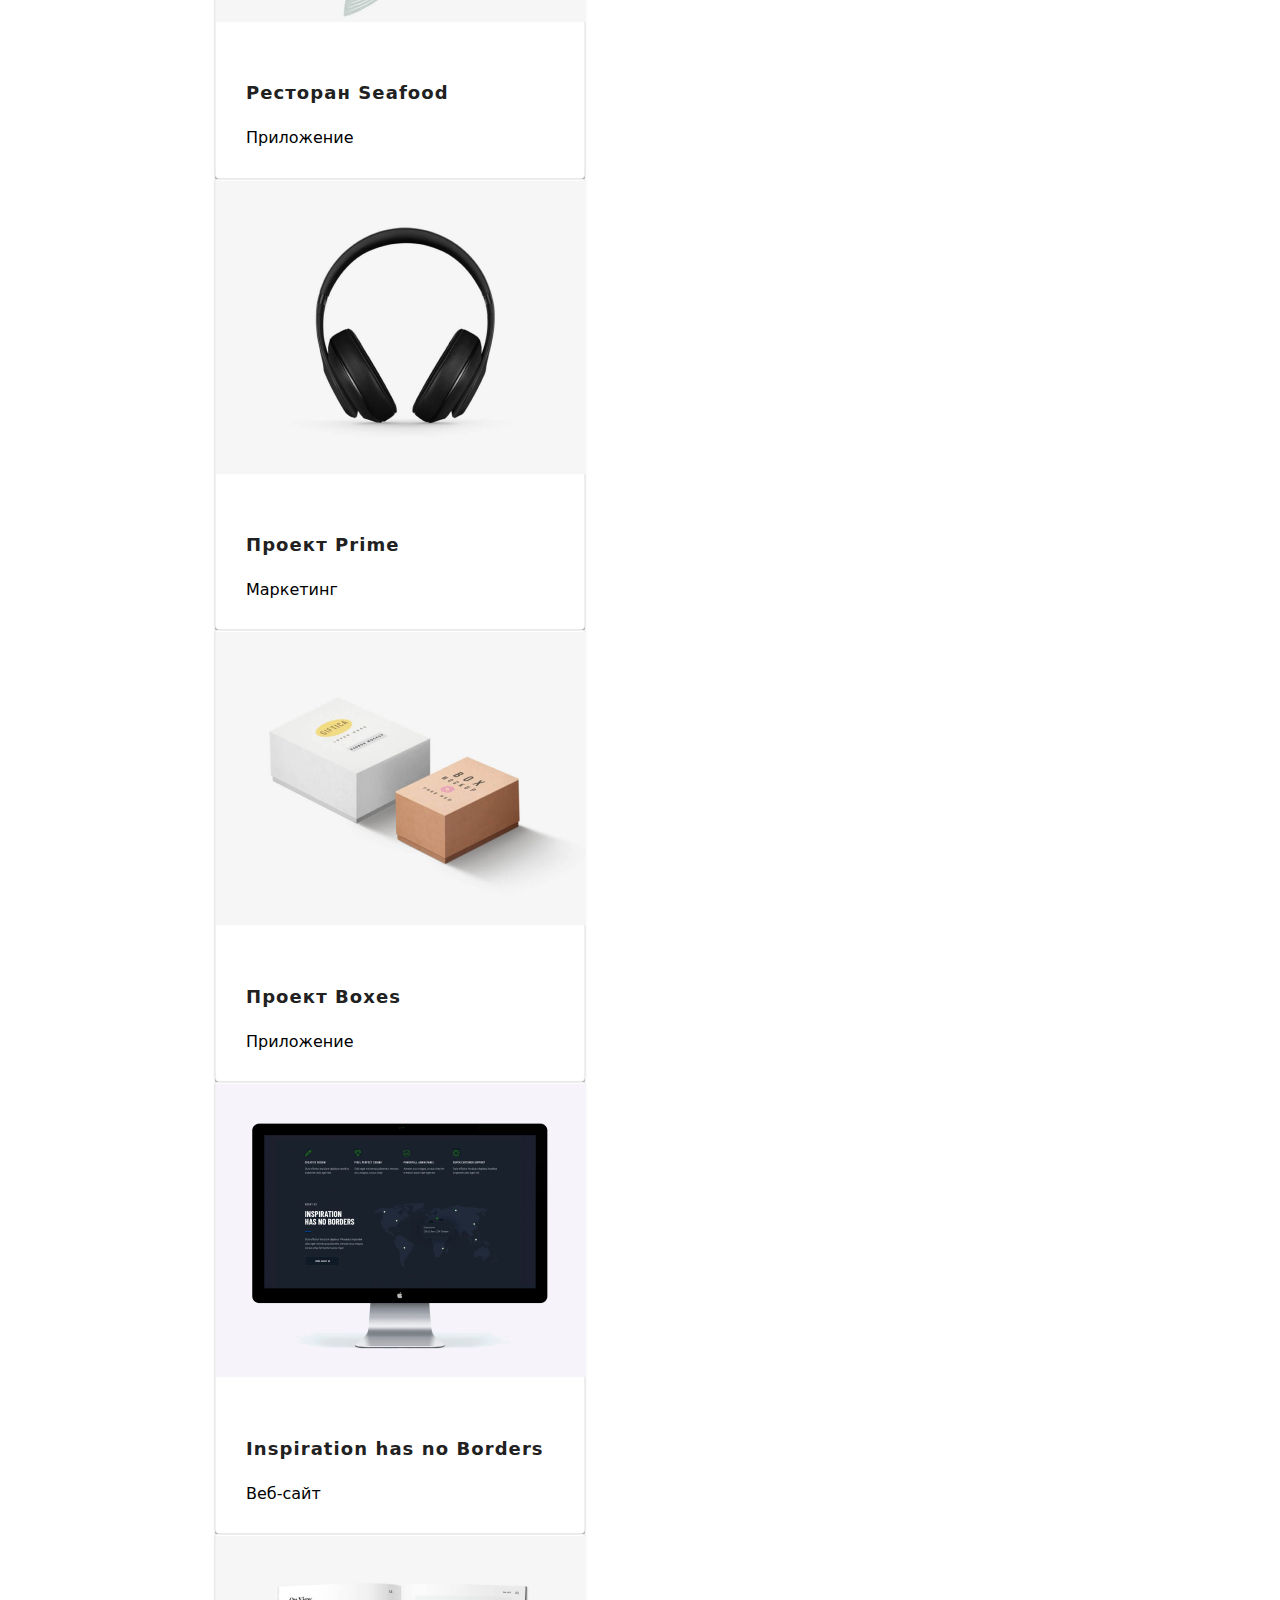
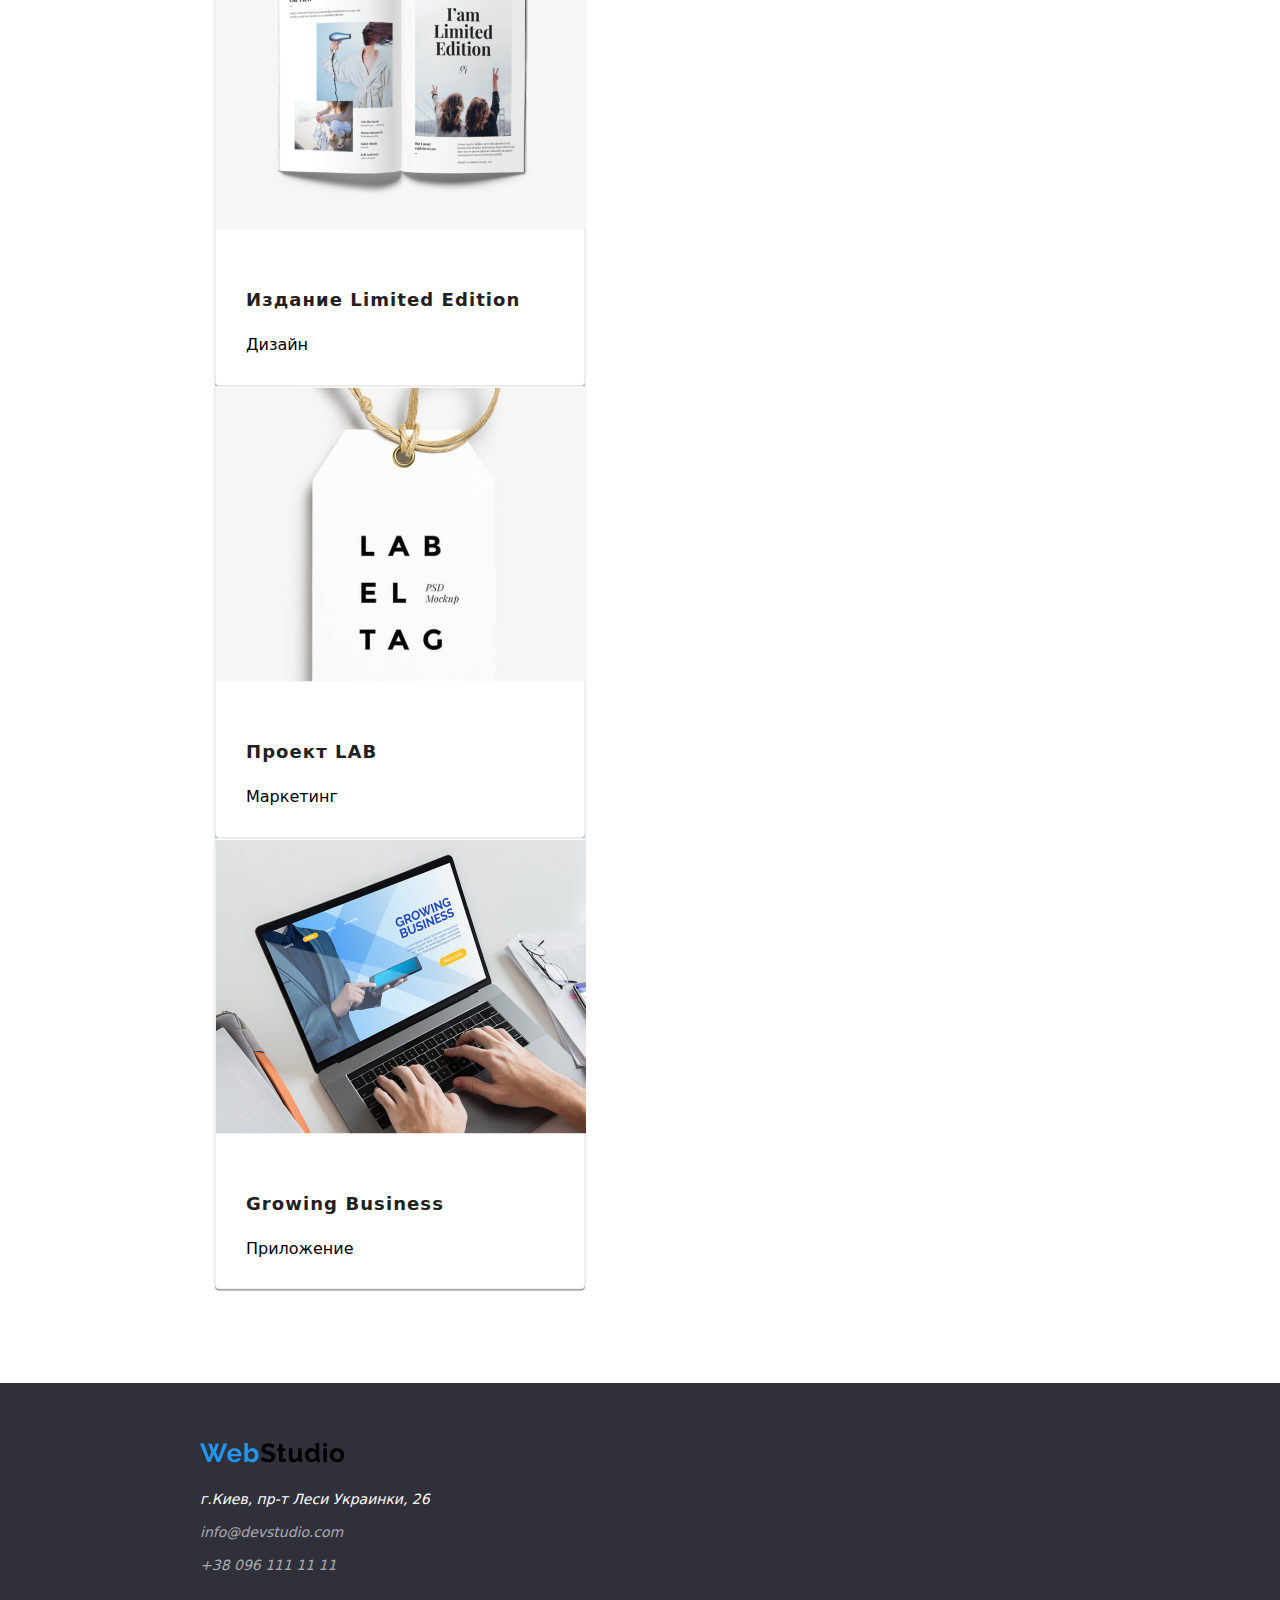
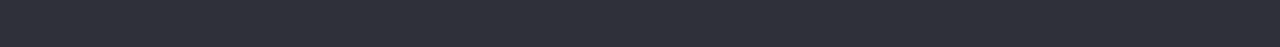
==== commit fa55c8d1: "new commit" ====
--- a/portfolio.html
+++ b/portfolio.html
@@ -127,6 +127,16 @@
                 </li>
             </ul>
         </div>
+            <footer class="footer">
+                <div class="footer-conteiner main-width">
+                    <a href="index.html"><img class='logo' src="./Images/WebStudio.png" alt="WebStudio"></a>
+                    <address class="footer-address">
+                        <span>г.Киев, пр-т Леси Украинки, 26 </span> <br>
+                        <a href="mailto:info@devstudio.com">info@devstudio.com</a> <br>
+                        <a href="tel:+380961111111">+38 096 111 11 11</a>
+                    </address>
+                </div>
+            </footer>
     </section>
   </body>
 </html>
